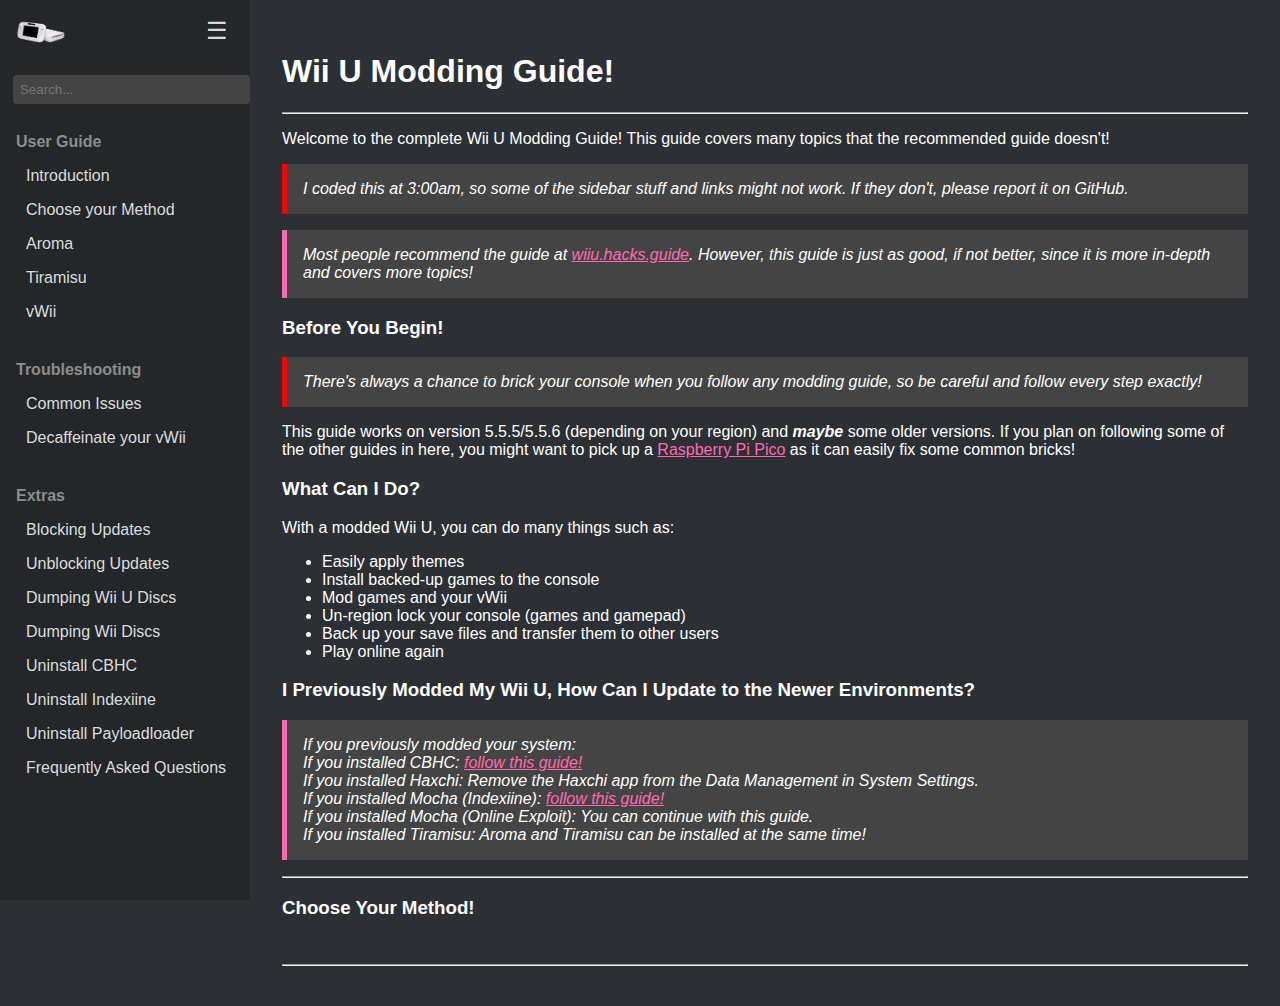
==== index.html @ fa427320 "Initial commit" ====
<!DOCTYPE html>
<html lang='en'>

<head>
    <meta charset='UTF-8'>
    <meta name='viewport' content='width=device-width, initial-scale=1.0'>
    <title>Wii U Modding Guide!</title>
    <link rel='icon' type='image/x-icon' href='src/favicon.ico'>
    <link rel='stylesheet' href='css/styles.css'>
</head>

<body>
    <div id="sidebar-container"></div>
    <div class='content' id='content'>
        <h1 id='guide'><a href='#guide'>Wii U Modding Guide!</a></h1>
        <hr>
        <p>Welcome to the complete Wii U Modding Guide! This guide covers many topics that the recommended guide
            doesn't!</p>
        <blockquote class='blockquote red-warning'>
            <p>I coded this at 3:00am, so some of the sidebar stuff and links might not work. If they don't, please
                report it on GitHub.</p>
        </blockquote>
        <blockquote class='blockquote'>
            <p>Most people recommend the guide at <a href='https://wiiu.hacks.guide' target='_blank'
                    rel='noopener'>wiiu.hacks.guide</a>. However, this guide is just as good, if not better, since it is
                more in-depth and covers more topics!</p>
        </blockquote>
        <h3 id='before-you-begin'><a href='#before-you-begin'>Before You Begin!</a></h3>
        <blockquote class='blockquote red-warning'>
            <p>There's always a chance to brick your console when you follow <em>any</em> modding guide, so be careful
                and follow every step exactly!</p>
        </blockquote>
        <p>This guide works on version 5.5.5/5.5.6 (depending on your region) and <strong><em>maybe</em></strong> some
            older versions. If you plan on following some of the other guides in here, you might want to pick up a <a
                href="https://www.pishop.us/product/raspberry-pi-pico/?src=raspberrypi">Raspberry Pi Pico</a> as it can
            easily fix some common bricks!</p>
        <h3 id='what-can-i-do'><a href='#what-can-i-do'>What Can I Do?</a></h3>
        <p>With a modded Wii U, you can do many things such as:</p>
        <ul>
            <li>Easily apply themes</li>
            <li>Install backed-up games to the console</li>
            <li>Mod games and your vWii</li>
            <li>Un-region lock your console (games and gamepad)</li>
            <li>Back up your save files and transfer them to other users</li>
            <li>Play online again</li>
        </ul>
        <h3 id='uninstall-old-cfw'><a href='#uninstall-old-cfw'>I Previously Modded My Wii U, How Can I Update to the
                Newer Environments?</a></h3>
        <blockquote class='blockquote'>
            <p>
                If you previously modded your system:<br>
                If you installed CBHC: <a href="steps/legacy/cbhc/uninstall.html">follow this guide!</a><br>
                If you installed Haxchi: Remove the Haxchi app from the Data Management in System Settings.<br>
                If you installed Mocha (Indexiine): <a href="steps/legacy/mocha/uninstall.html">follow this
                    guide!</a><br>
                If you installed Mocha (Online Exploit): You can continue with this guide.<br>
                If you installed Tiramisu: Aroma and Tiramisu can be installed at the same time!
            </p>
        </blockquote>
        <hr>
        <h3><a href='steps/methods.html'>Choose Your Method!</a></h3>
        <br>
        <hr>
    </div>

    <script src='js/script.js'></script>
</body>

</html>
---- css/styles.css ----
body {
    font-family: Arial, sans-serif;
    background-color: #2C2F33;
    color: #fff;
    margin: 0;
    display: flex;
    margin: 0;
    overflow: hidden;
    /* Hide scrollbar */
}

.sidebar {
    width: 250px;
    height: 100vh;
    background-color: #23272A;
    color: #dcdcdc;
    position: fixed;
    transition: width 0.3s;
    overflow-y: auto;
}

.sidebar-header {
    display: flex;
    align-items: center;
    justify-content: space-between;
    padding: 1em;
}

.sidebar-header img.sidebar-image {
    width: 50px;
}

.toggle-btn {
    background: none;
    border: none;
    color: #dcdcdc;
    font-size: 24px;
    cursor: pointer;
}

.sidebar input {
    width: calc(100% - 2em);
    margin: 1em;
    padding: 0.5em;
    border: none;
    border-radius: 4px;
    background-color: #444;
    color: #dcdcdc;
}

.menu-section {
    padding: 1em;
}

.menu-section h2 {
    font-size: 16px;
    margin: 0 0 0.5em;
    color: #8c8c8c;
}

.menu-section ul {
    list-style: none;
    padding: 0;
    margin: 0;
}

.menu-section ul li {
    padding: 0.5em 0;
    cursor: pointer;
    padding-left: 10px;
}

.menu-section ul li:hover,
.menu-section ul li.selected {
    background-color: #444;
    border-left: 3px solid #FF69B4;
    /* Pink accent color */
}

.menu-section ul li.selected {
    font-weight: bold;
}

.menu-section ul li a {
    color: #dcdcdc;
    text-decoration: none;
}

.menu-section ul li a:hover {
    text-decoration: underline;
}

.menu-section ul li ul.dropdown {
    display: none;
    padding-left: 15px;
}

.menu-section ul li details[open] ul.dropdown {
    display: block;
}

.content {
    margin-left: 250px;
    padding: 2em;
    flex-grow: 1;
    transition: margin-left 0.3s;
}

.blockquote {
    margin: 0 0 1em;
    padding: 1em;
    border-left: 5px solid #FF69B4;
    /* Pink accent color */
    background-color: #444;
    color: #fff;
    font-style: italic;
}

.blockquote.red-warning {
    border-left-color: red;
}

.blockquote p {
    margin: 0;
}

a {
    color: #FF69B4;
    /* Pink accent color */
}

h1 a,
h3 a {
    color: inherit;
    text-decoration: none;
}

h1 a:hover,
h3 a:hover {
    text-decoration: underline;
}

.method-link {
    color: #FF69B4;
    /* Pink accent color */
    text-decoration: none;
}

.method-link:hover {
    text-decoration: underline;
}

.collapsed {
    width: 60px;
}

.collapsed+.content {
    margin-left: 60px;
}

.collapsed .sidebar-header img.sidebar-image,
.collapsed .sidebar input,
.collapsed .menu-section {
    display: none;
}

.dropdown-content {
    background-color: #444;
    padding: 10px;
    border-radius: 5px;
    margin-top: 20px;
    overflow: hidden;
    transition: max-height 0.5s ease;
}

.dropdown-content summary {
    cursor: pointer;
    font-weight: bold;
    background-color: #444;
    border-radius: 5px;
    padding: 10px;
}

.dropdown-content ul {
    list-style: none;
    padding-left: 20px;
}

.dropdown-content ul li {
    padding: 5px 0;
}

.red-warning {
    border-left-color: red;
}
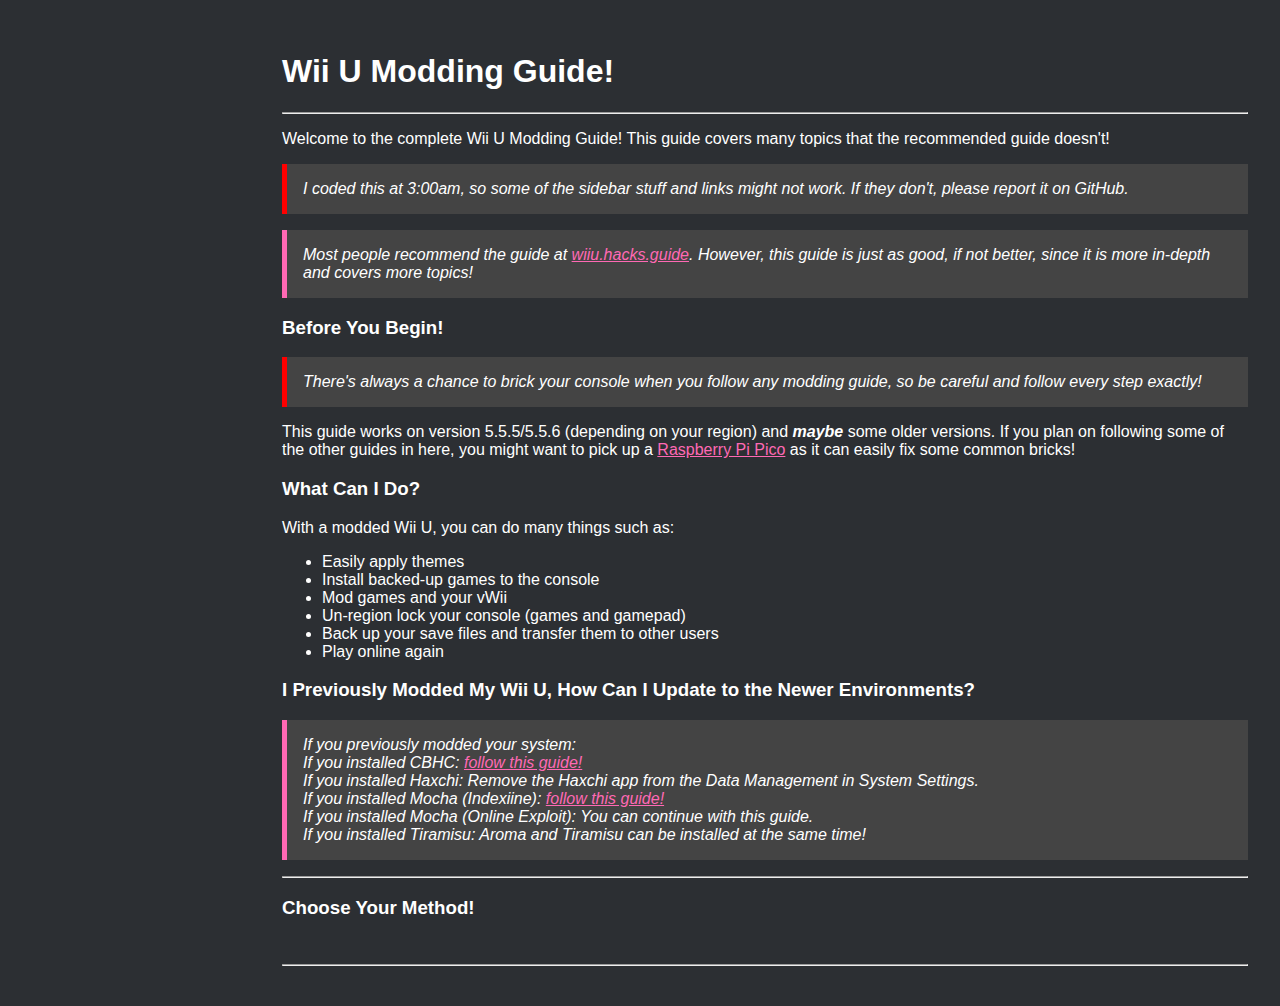
==== commit 724505b5: "this should work idek" ====
--- a/index.html
+++ b/index.html
@@ -1,40 +1,55 @@
 <!DOCTYPE html>
-<html lang='en'>
+<html lang="en">
 
 <head>
-    <meta charset='UTF-8'>
-    <meta name='viewport' content='width=device-width, initial-scale=1.0'>
+    <meta charset="UTF-8" />
+    <meta name="viewport" content="width=device-width, initial-scale=1.0" />
     <title>Wii U Modding Guide!</title>
-    <link rel='icon' type='image/x-icon' href='src/favicon.ico'>
-    <link rel='stylesheet' href='css/styles.css'>
+    <link rel="icon" type="image/x-icon" href="src/favicon.ico" />
+    <link rel="stylesheet" href="css/styles.css" />
 </head>
 
 <body>
     <div id="sidebar-container"></div>
-    <div class='content' id='content'>
-        <h1 id='guide'><a href='#guide'>Wii U Modding Guide!</a></h1>
-        <hr>
-        <p>Welcome to the complete Wii U Modding Guide! This guide covers many topics that the recommended guide
-            doesn't!</p>
-        <blockquote class='blockquote red-warning'>
-            <p>I coded this at 3:00am, so some of the sidebar stuff and links might not work. If they don't, please
-                report it on GitHub.</p>
+    <div class="content" id="content">
+        <h1 id="guide"><a href="#guide">Wii U Modding Guide!</a></h1>
+        <hr />
+        <p>
+            Welcome to the complete Wii U Modding Guide! This guide covers many
+            topics that the recommended guide doesn't!
+        </p>
+        <blockquote class="blockquote red-warning">
+            <p>
+                I coded this at 3:00am, so some of the sidebar stuff and links might
+                not work. If they don't, please report it on GitHub.
+            </p>
         </blockquote>
-        <blockquote class='blockquote'>
-            <p>Most people recommend the guide at <a href='https://wiiu.hacks.guide' target='_blank'
-                    rel='noopener'>wiiu.hacks.guide</a>. However, this guide is just as good, if not better, since it is
-                more in-depth and covers more topics!</p>
+        <blockquote class="blockquote">
+            <p>
+                Most people recommend the guide at
+                <a href="https://wiiu.hacks.guide" target="_blank" rel="noopener">wiiu.hacks.guide</a>. However, this
+                guide is just as good, if not better, since it is
+                more in-depth and covers more topics!
+            </p>
         </blockquote>
-        <h3 id='before-you-begin'><a href='#before-you-begin'>Before You Begin!</a></h3>
-        <blockquote class='blockquote red-warning'>
-            <p>There's always a chance to brick your console when you follow <em>any</em> modding guide, so be careful
-                and follow every step exactly!</p>
+        <h3 id="before-you-begin">
+            <a href="#before-you-begin">Before You Begin!</a>
+        </h3>
+        <blockquote class="blockquote red-warning">
+            <p>
+                There's always a chance to brick your console when you follow
+                <em>any</em> modding guide, so be careful and follow every step
+                exactly!
+            </p>
         </blockquote>
-        <p>This guide works on version 5.5.5/5.5.6 (depending on your region) and <strong><em>maybe</em></strong> some
-            older versions. If you plan on following some of the other guides in here, you might want to pick up a <a
-                href="https://www.pishop.us/product/raspberry-pi-pico/?src=raspberrypi">Raspberry Pi Pico</a> as it can
-            easily fix some common bricks!</p>
-        <h3 id='what-can-i-do'><a href='#what-can-i-do'>What Can I Do?</a></h3>
+        <p>
+            This guide works on version 5.5.5/5.5.6 (depending on your region) and
+            <strong><em>maybe</em></strong> some older versions. If you plan on
+            following some of the other guides in here, you might want to pick up a
+            <a href="https://www.pishop.us/product/raspberry-pi-pico/?src=raspberrypi">Raspberry Pi Pico</a>
+            as it can easily fix some common bricks!
+        </p>
+        <h3 id="what-can-i-do"><a href="#what-can-i-do">What Can I Do?</a></h3>
         <p>With a modded Wii U, you can do many things such as:</p>
         <ul>
             <li>Easily apply themes</li>
@@ -44,26 +59,45 @@
             <li>Back up your save files and transfer them to other users</li>
             <li>Play online again</li>
         </ul>
-        <h3 id='uninstall-old-cfw'><a href='#uninstall-old-cfw'>I Previously Modded My Wii U, How Can I Update to the
-                Newer Environments?</a></h3>
-        <blockquote class='blockquote'>
+        <h3 id="uninstall-old-cfw">
+            <a href="#uninstall-old-cfw">I Previously Modded My Wii U, How Can I Update to the Newer
+                Environments?</a>
+        </h3>
+        <blockquote class="blockquote">
             <p>
-                If you previously modded your system:<br>
-                If you installed CBHC: <a href="steps/legacy/cbhc/uninstall.html">follow this guide!</a><br>
-                If you installed Haxchi: Remove the Haxchi app from the Data Management in System Settings.<br>
-                If you installed Mocha (Indexiine): <a href="steps/legacy/mocha/uninstall.html">follow this
-                    guide!</a><br>
-                If you installed Mocha (Online Exploit): You can continue with this guide.<br>
-                If you installed Tiramisu: Aroma and Tiramisu can be installed at the same time!
+                If you previously modded your system:<br />
+                If you installed CBHC:
+                <a href="steps/legacy/cbhc/uninstall.html">follow this guide!</a><br />
+                If you installed Haxchi: Remove the Haxchi app from the Data
+                Management in System Settings.<br />
+                If you installed Mocha (Indexiine):
+                <a href="steps/legacy/mocha/uninstall.html">follow this guide!</a><br />
+                If you installed Mocha (Online Exploit): You can continue with this
+                guide.<br />
+                If you installed Tiramisu: Aroma and Tiramisu can be installed at the
+                same time!
             </p>
         </blockquote>
-        <hr>
-        <h3><a href='steps/methods.html'>Choose Your Method!</a></h3>
-        <br>
-        <hr>
+        <hr />
+        <h3><a href="steps/methods.html">Choose Your Method!</a></h3>
+        <br />
+        <hr />
     </div>
 
-    <script src='js/script.js'></script>
+    <script src="js/script.js">
+        function loadSidebar() {
+            fetch('sidebar.html')
+                .then(response => response.text())
+                .then(data => {
+                    document.getElementById('sidebar-container').innerHTML = data;
+                })
+                .catch(error => {
+                    console.error('Error loading sidebar:', error);
+                });
+        }
+
+        document.addEventListener('DOMContentLoaded', loadSidebar);
+    </script>
 </body>
 
 </html>